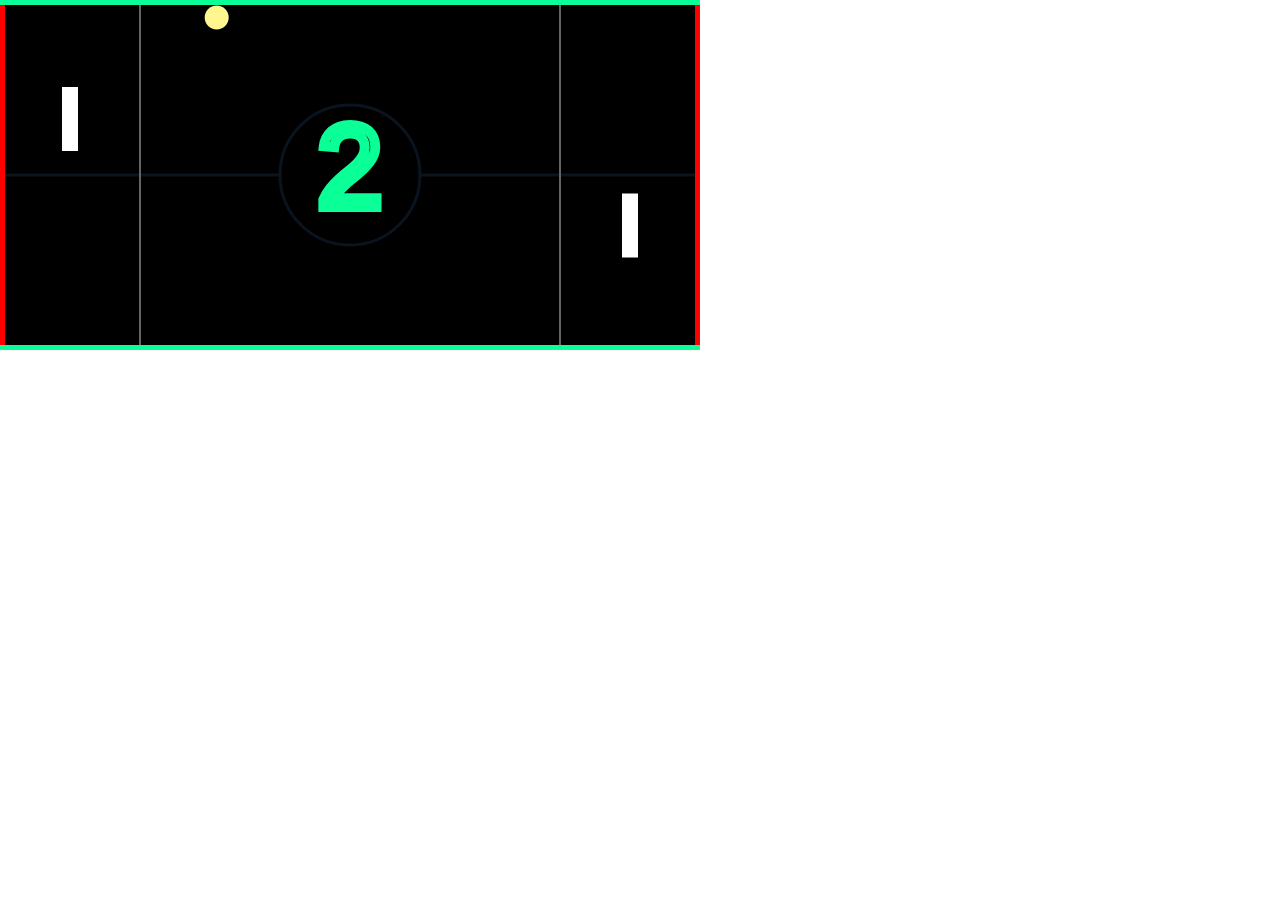
==== index.html @ 70215d9a "next step: create graphisce for the countdown" ====
<!DOCTYPE html>
<html lang="">
  <head>
    <meta charset="utf-8">
    <meta name="viewport" content="width=device-width, initial-scale=1.0">
    <title>PONG</title>
    <style> body {padding: 0; margin: 0;} </style>
    <script src="p5.min.js"></script>
    <!--<script src="../../../src/p5/addons/p5.dom.js"></script>-->

    <script src="field.js"></script>
    <script src="ball.js"></script>
    <script src="platform.js"></script>
    <script src="wave.js"></script>
    <script src="sketch.js"></script>
  </head>
  <body>
  </body>
</html>
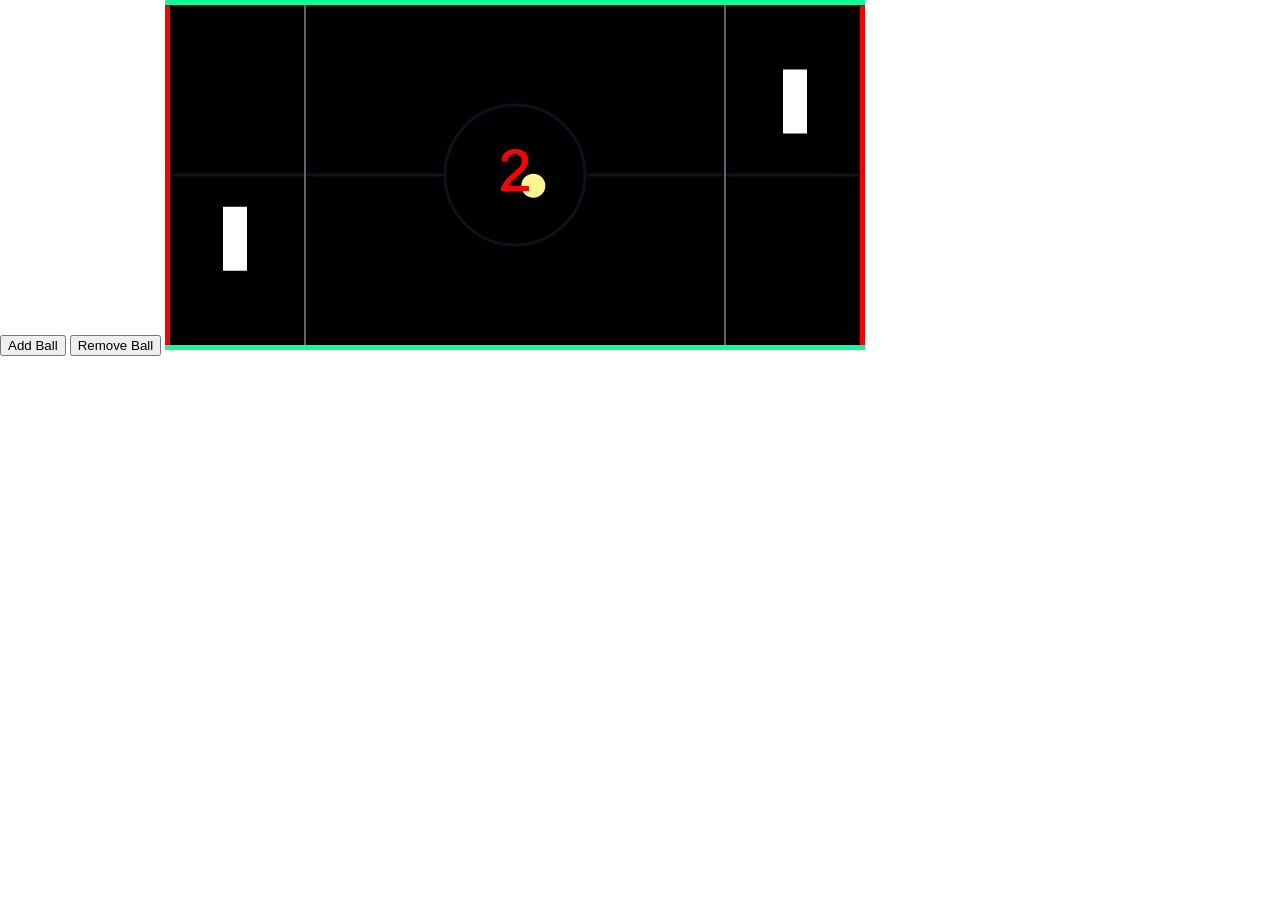
==== commit a96d4d7b: "little Buttons" ====
--- a/index.html
+++ b/index.html
@@ -15,5 +15,7 @@
     <script src="sketch.js"></script>
   </head>
   <body>
+    <button onClick="addBall()">Add Ball</button>
+    <button onClick="removeBall()">Remove Ball</button>
   </body>
 </html>
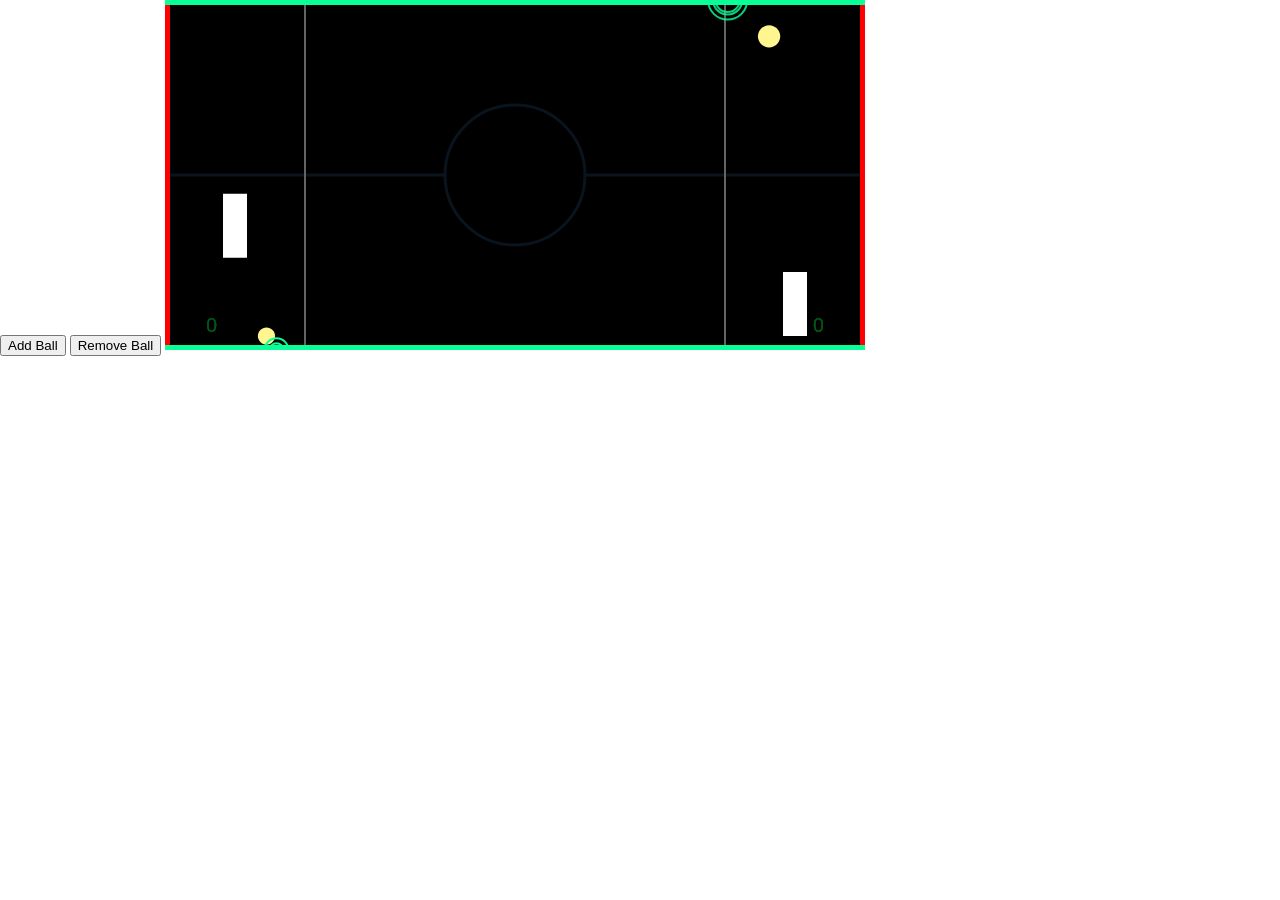
==== commit 7650081b: "added favicon" ====
--- a/index.html
+++ b/index.html
@@ -4,6 +4,7 @@
     <meta charset="utf-8">
     <meta name="viewport" content="width=device-width, initial-scale=1.0">
     <title>PONG</title>
+    <link rel="shortcut icon" type="image/x-icon" href="./favicon.ico">
     <style> body {padding: 0; margin: 0;} </style>
     <script src="p5.min.js"></script>
     <!--<script src="../../../src/p5/addons/p5.dom.js"></script>-->
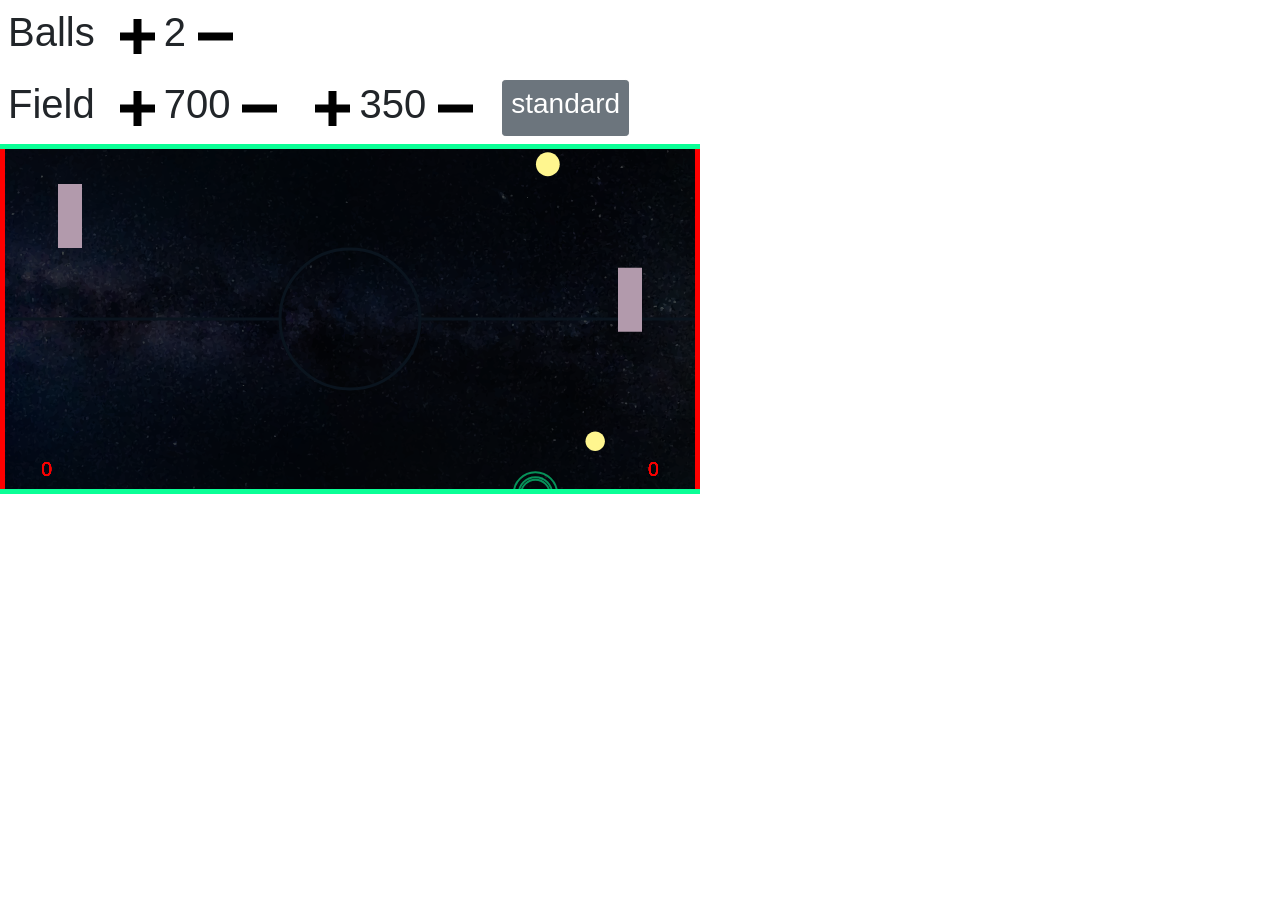
==== commit 7217e2c5: "variable width and height" ====
--- a/index.html
+++ b/index.html
@@ -3,20 +3,55 @@
   <head>
     <meta charset="utf-8">
     <meta name="viewport" content="width=device-width, initial-scale=1.0">
+
+    <link rel="shortcut icon" type="image/x-icon" href="./favicon.ico">
     <title>PONG</title>
-    <link rel="shortcut icon" type="image/x-icon" href="./favicon.ico">
-    <style> body {padding: 0; margin: 0;} </style>
+
+    <link
+      rel="stylesheet"
+      href="https://stackpath.bootstrapcdn.com/bootstrap/4.3.1/css/bootstrap.min.css"
+      integrity="sha384-ggOyR0iXCbMQv3Xipma34MD+dH/1fQ784/j6cY/iJTQUOhcWr7x9JvoRxT2MZw1T"
+      crossorigin="anonymous"
+    >
+
     <script src="p5.min.js"></script>
     <!--<script src="../../../src/p5/addons/p5.dom.js"></script>-->
-
     <script src="field.js"></script>
     <script src="ball.js"></script>
     <script src="platform.js"></script>
     <script src="wave.js"></script>
+    <script src="buttons.js"></script>
     <script src="sketch.js"></script>
   </head>
   <body>
-    <button onClick="addBall()">Add Ball</button>
-    <button onClick="removeBall()">Remove Ball</button>
+    <div id="contrArea">
+      <!-- BALLS -->
+      <div class="d-flex flex-row">
+          <h1 class="p-2">Balls</h1>
+          <div class="p-2 btn-group" role="group" aria-label="Basic example">
+            <button onClick="addBall()" type="button" class="btn btn-default btn-sm"><img width="35" height="35" src="./+.png" alt="Plus Button"></button>
+            <h1 id="ballNr"></h1>
+            <button onClick="removeBall()" type="button" class="btn btn-default"><img width="35" height="35" src="./-.png" alt="Minus Button"></button>
+          </div>
+      </div>
+  
+      <!-- FIELD -->
+      <div class="d-flex flex-row">
+          <h1 class="p-2">Field</h1>
+          <div class="p-2 btn-group" role="group" aria-label="Basic example">
+            <button onClick="moreWidth()" type="button" class="btn btn-default btn-sm"><img width="35" height="35" src="./+.png" alt="Plus Button"></button>
+            <h1 id="fW"></h1>
+            <button onClick="lessWidth()" type="button" class="btn btn-default"><img width="35" height="35" src="./-.png" alt="Minus Button"></button>
+          </div>
+          <div class="p-2 btn-group" role="group" aria-label="Basic example">
+            <button onClick="moreHeight()" type="button" class="btn btn-default btn-sm"><img width="35" height="35" src="./+.png" alt="Plus Button"></button>
+            <h1 id="fH"></h1>
+            <button onClick="lessHeight()" type="button" class="btn btn-default"><img width="35" height="35" src="./-.png" alt="Minus Button"></button>
+          </div>
+          <div class="p-2 btn-group" role="group" aria-label="Basic example">
+            <button onClick="defaultField()" type="button" class="btn btn-secondary btn-sm"><h3>standard</h3></button>
+          </div>
+      </div>
+    </div>
   </body>
 </html>
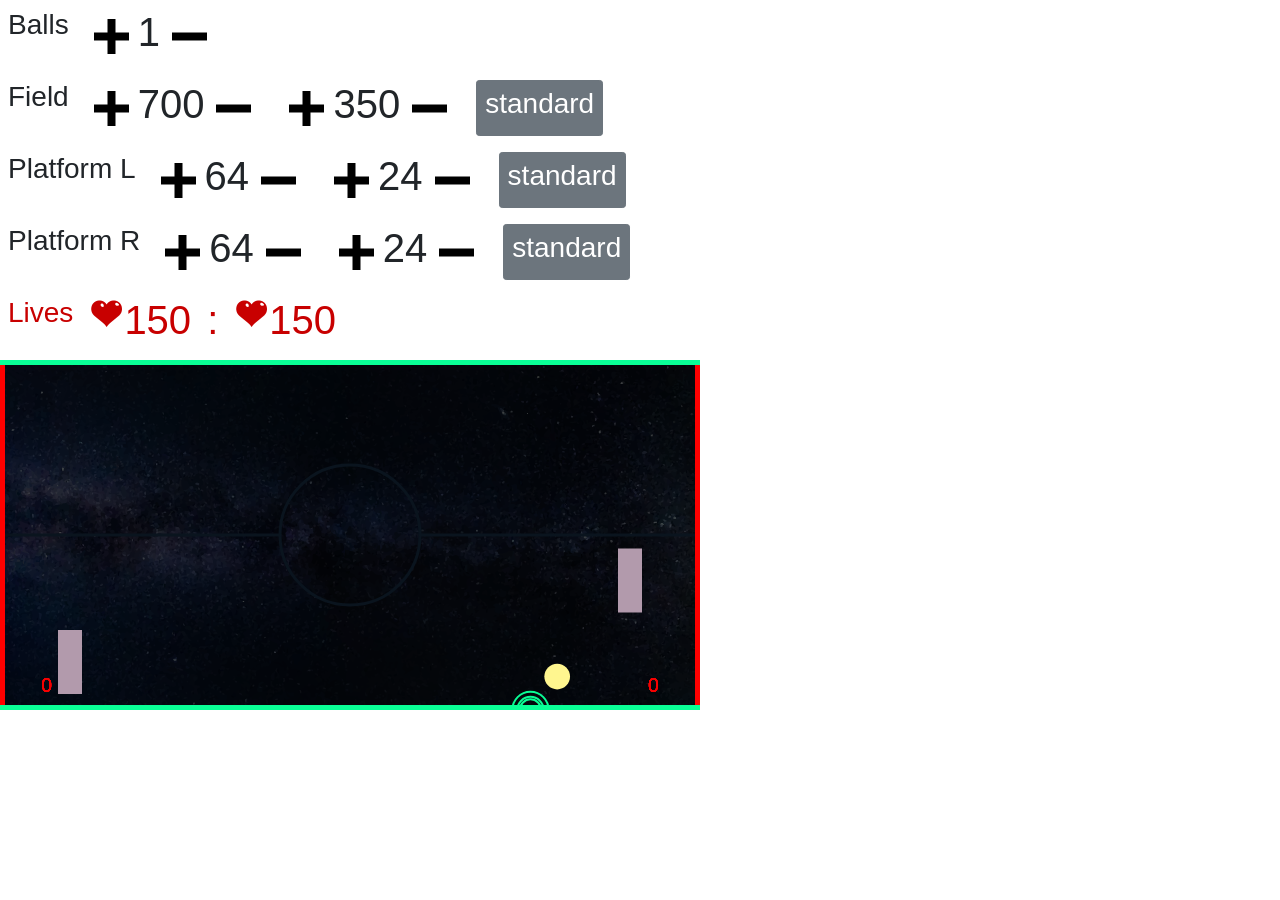
==== commit 00c17b87: "balls have a lifetime & platforms can change size" ====
--- a/index.html
+++ b/index.html
@@ -6,6 +6,8 @@
 
     <link rel="shortcut icon" type="image/x-icon" href="./favicon.ico">
     <title>PONG</title>
+
+    <link rel="stylesheet" href="./style.css">
 
     <link
       rel="stylesheet"
@@ -27,7 +29,7 @@
     <div id="contrArea">
       <!-- BALLS -->
       <div class="d-flex flex-row">
-          <h1 class="p-2">Balls</h1>
+          <h3 class="p-2">Balls</h3>
           <div class="p-2 btn-group" role="group" aria-label="Basic example">
             <button onClick="addBall()" type="button" class="btn btn-default btn-sm"><img width="35" height="35" src="./+.png" alt="Plus Button"></button>
             <h1 id="ballNr"></h1>
@@ -37,7 +39,7 @@
   
       <!-- FIELD -->
       <div class="d-flex flex-row">
-          <h1 class="p-2">Field</h1>
+          <h3 class="p-2">Field</h3>
           <div class="p-2 btn-group" role="group" aria-label="Basic example">
             <button onClick="moreWidth()" type="button" class="btn btn-default btn-sm"><img width="35" height="35" src="./+.png" alt="Plus Button"></button>
             <h1 id="fW"></h1>
@@ -52,6 +54,56 @@
             <button onClick="defaultField()" type="button" class="btn btn-secondary btn-sm"><h3>standard</h3></button>
           </div>
       </div>
+  
+      <!-- PLATFORMS -->
+      <div class="d-flex flex-row">
+          <h3 class="p-2">Platform L</h3>
+          <div class="p-2 btn-group" role="group" aria-label="Basic example">
+            <button onClick="morePlHeight(true)" type="button" class="btn btn-default btn-sm"><img width="35" height="35" src="./+.png" alt="Plus Button"></button>
+            <h1 id="pllh"></h1>
+            <button onClick="lessPlHeight(true)" type="button" class="btn btn-default"><img width="35" height="35" src="./-.png" alt="Minus Button"></button>
+          </div>
+          <div class="p-2 btn-group" role="group" aria-label="Basic example">
+            <button onClick="morePlWidth(true)" type="button" class="btn btn-default btn-sm"><img width="35" height="35" src="./+.png" alt="Plus Button"></button>
+            <h1 id="pllw"></h1>
+            <button onClick="lessPlWidth(true)" type="button" class="btn btn-default"><img width="35" height="35" src="./-.png" alt="Minus Button"></button>
+          </div>
+          <div class="p-2 btn-group" role="group" aria-label="Basic example">
+            <button onClick="defaultPlatform(true)" type="button" class="btn btn-secondary btn-sm"><h3>standard</h3></button>
+          </div>
+      </div>
+
+      <div class="d-flex flex-row">
+          <h3 class="p-2">Platform R</h3>
+          <div class="p-2 btn-group" role="group" aria-label="Basic example">
+            <button onClick="morePlHeight(false)" type="button" class="btn btn-default btn-sm"><img width="35" height="35" src="./+.png" alt="Plus Button"></button>
+            <h1 id="plrh"></h1>
+            <button onClick="lessPlHeight(false)" type="button" class="btn btn-default"><img width="35" height="35" src="./-.png" alt="Minus Button"></button>
+          </div>
+          <div class="p-2 btn-group" role="group" aria-label="Basic example">
+            <button onClick="morePlWidth(false)" type="button" class="btn btn-default btn-sm"><img width="35" height="35" src="./+.png" alt="Plus Button"></button>
+            <h1 id="plrw"></h1>
+            <button onClick="lessPlWidth(false)" type="button" class="btn btn-default"><img width="35" height="35" src="./-.png" alt="Minus Button"></button>
+          </div>
+          <div class="p-2 btn-group" role="group" aria-label="Basic example">
+            <button onClick="defaultPlatform(false)" type="button" class="btn btn-secondary btn-sm"><h3>standard</h3></button>
+          </div>
+      </div>
+  
+      <!-- SCORE -->
+      <div id="scoreboard" class="d-flex flex-row">
+          <h3 class="p-2">Lives</h3>
+          <div class="p-2 btn-group" role="group" aria-label="Basic example">
+            <img width="35" height="35" src="./heart.png">
+            <h1 id="leftscore"></h1>
+          </div>
+          <h1 class="p-2">:</h1>
+          <div class="p-2 btn-group" role="group" aria-label="Basic example">
+              <img width="35" height="35" src="./heart.png">
+            <h1 id="rightscore"></h1>
+          </div>
+      </div>
+
     </div>
   </body>
 </html>
--- a/style.css
+++ b/style.css
@@ -0,0 +1,3 @@
+#scoreboard {
+    color: rgb(200,0,0);
+}
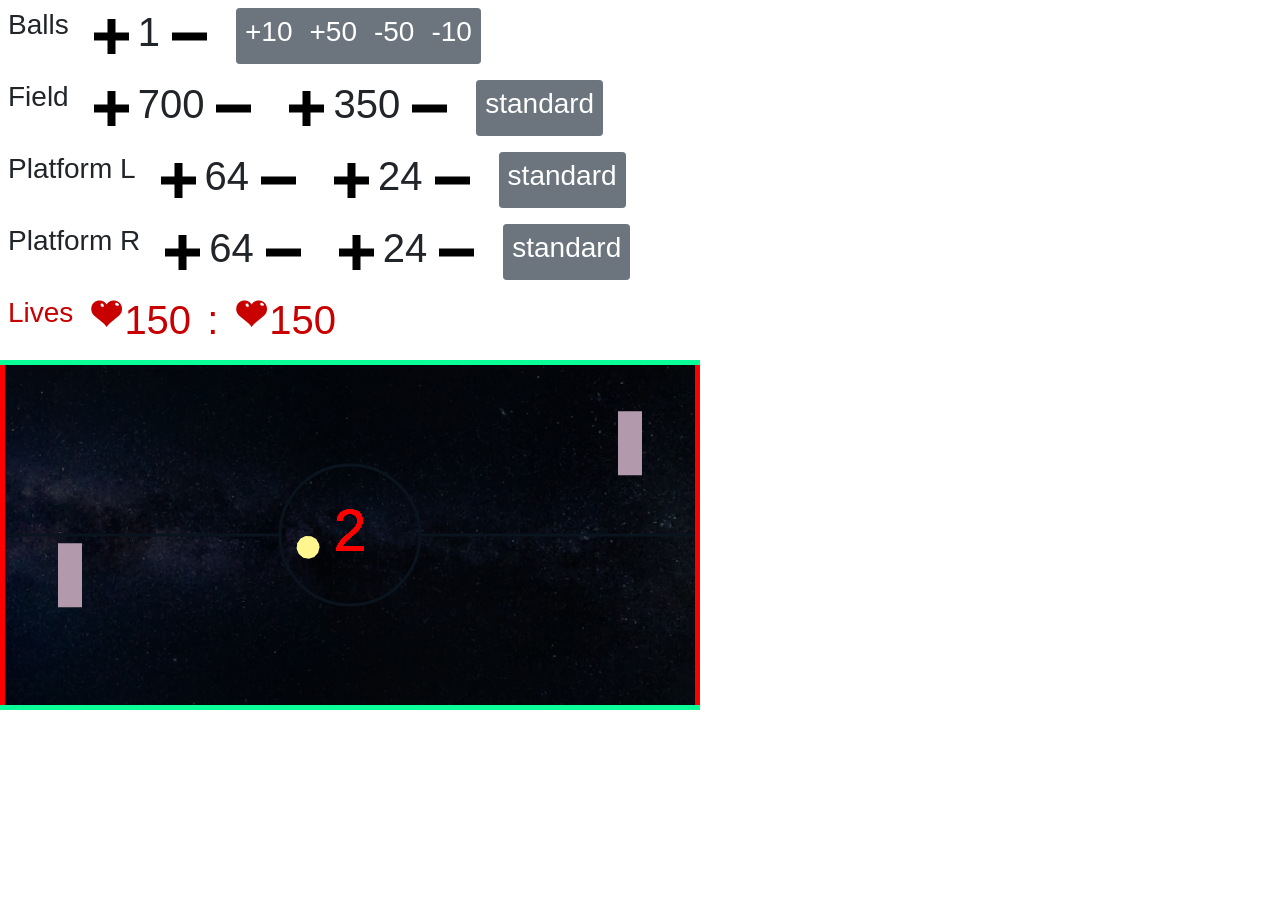
==== commit 6466a609: "gameover" ====
--- a/index.html
+++ b/index.html
@@ -31,9 +31,15 @@
       <div class="d-flex flex-row">
           <h3 class="p-2">Balls</h3>
           <div class="p-2 btn-group" role="group" aria-label="Basic example">
-            <button onClick="addBall()" type="button" class="btn btn-default btn-sm"><img width="35" height="35" src="./+.png" alt="Plus Button"></button>
+            <button onClick="addBall(1)" type="button" class="btn btn-default btn-sm"><img width="35" height="35" src="./+.png" alt="Plus Button"></button>
             <h1 id="ballNr"></h1>
-            <button onClick="removeBall()" type="button" class="btn btn-default"><img width="35" height="35" src="./-.png" alt="Minus Button"></button>
+            <button onClick="removeBall(1)" type="button" class="btn btn-default"><img width="35" height="35" src="./-.png" alt="Minus Button"></button>
+          </div>
+          <div class="p-2 btn-group" role="group" aria-label="Basic example">
+            <button onClick="addBall(10)" type="button" class="btn btn-secondary btn-sm"><h3>+10</h3></button>
+            <button onClick="addBall(50)" type="button" class="btn btn-secondary btn-sm"><h3>+50</h3></button>
+            <button onClick="removeBall(50)" type="button" class="btn btn-secondary btn-sm"><h3>-50</h3></button>
+            <button onClick="removeBall(10)" type="button" class="btn btn-secondary btn-sm"><h3>-10</h3></button>
           </div>
       </div>
   
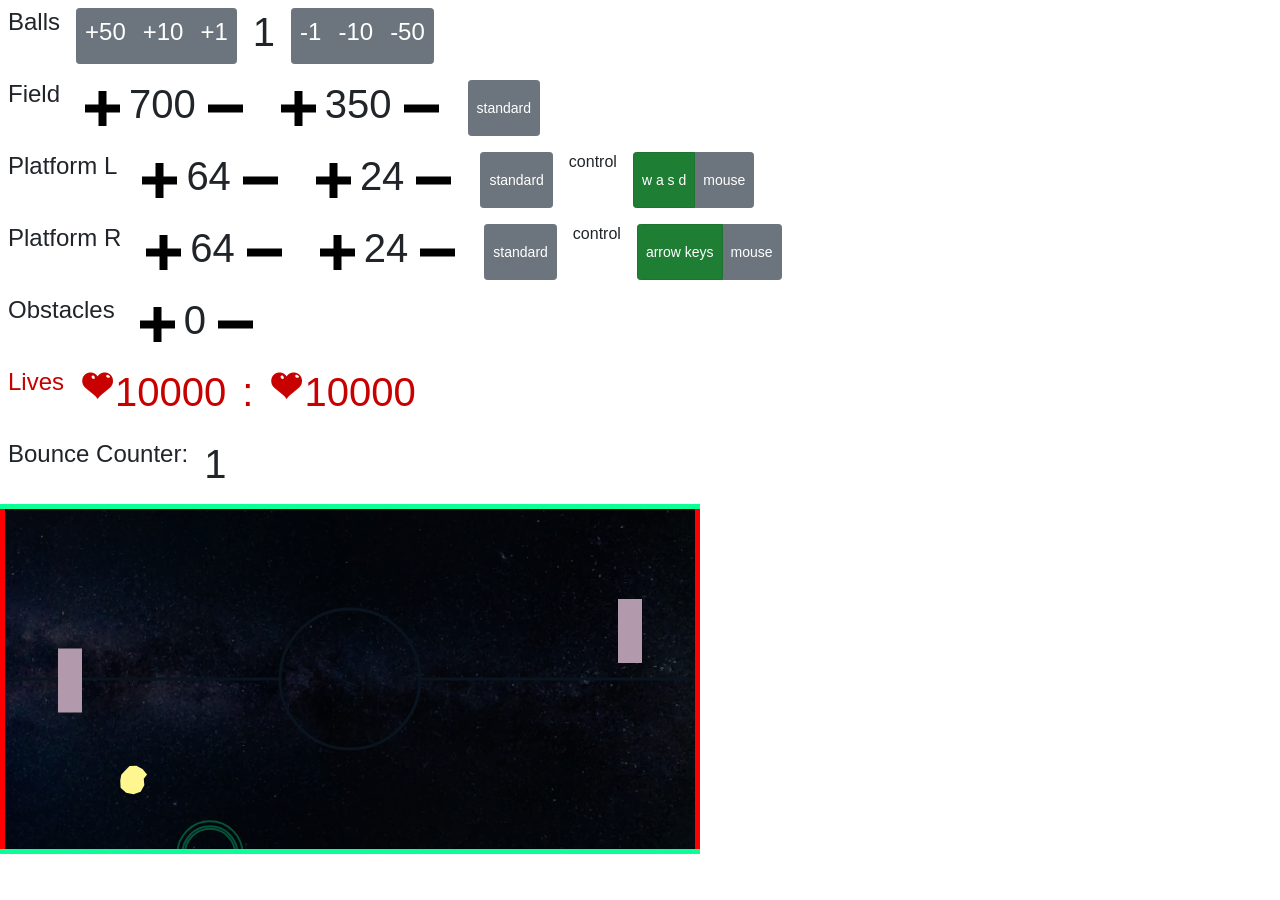
==== commit e77731c9: "mouse control & obstacles" ====
--- a/index.html
+++ b/index.html
@@ -15,7 +15,7 @@
       integrity="sha384-ggOyR0iXCbMQv3Xipma34MD+dH/1fQ784/j6cY/iJTQUOhcWr7x9JvoRxT2MZw1T"
       crossorigin="anonymous"
     >
-
+    <script src="https://code.jquery.com/jquery-3.4.1.min.js"></script>
     <script src="p5.min.js"></script>
     <!--<script src="../../../src/p5/addons/p5.dom.js"></script>-->
     <script src="field.js"></script>
@@ -24,28 +24,31 @@
     <script src="wave.js"></script>
     <script src="buttons.js"></script>
     <script src="sketch.js"></script>
+    <script src="obstacle.js"></script>
   </head>
   <body>
     <div id="contrArea">
       <!-- BALLS -->
       <div class="d-flex flex-row">
-          <h3 class="p-2">Balls</h3>
+          <h4 class="p-2">Balls</h4>
           <div class="p-2 btn-group" role="group" aria-label="Basic example">
-            <button onClick="addBall(1)" type="button" class="btn btn-default btn-sm"><img width="35" height="35" src="./+.png" alt="Plus Button"></button>
-            <h1 id="ballNr"></h1>
-            <button onClick="removeBall(1)" type="button" class="btn btn-default"><img width="35" height="35" src="./-.png" alt="Minus Button"></button>
+            <button onClick="addBall(50)" type="button" class="btn btn-secondary btn-sm"><h4>+50</h4></button>
+            <button onClick="addBall(10)" type="button" class="btn btn-secondary btn-sm"><h4>+10</h4></button>
+            <button onClick="addBall()" type="button" class="btn btn-secondary btn-sm"><h4>+1</h4></button>
           </div>
           <div class="p-2 btn-group" role="group" aria-label="Basic example">
-            <button onClick="addBall(10)" type="button" class="btn btn-secondary btn-sm"><h3>+10</h3></button>
-            <button onClick="addBall(50)" type="button" class="btn btn-secondary btn-sm"><h3>+50</h3></button>
-            <button onClick="removeBall(50)" type="button" class="btn btn-secondary btn-sm"><h3>-50</h3></button>
-            <button onClick="removeBall(10)" type="button" class="btn btn-secondary btn-sm"><h3>-10</h3></button>
+            <h1 id="ballNr"></h1>
+          </div>
+          <div class="p-2 btn-group" role="group" aria-label="Basic example">
+            <button onClick="removeBall()" type="button" class="btn btn-secondary btn-sm"><h4>-1</h4></button>
+            <button onClick="removeBall(10)" type="button" class="btn btn-secondary btn-sm"><h4>-10</h4></button>
+            <button onClick="removeBall(50)" type="button" class="btn btn-secondary btn-sm"><h4>-50</h4></button>
           </div>
       </div>
   
       <!-- FIELD -->
       <div class="d-flex flex-row">
-          <h3 class="p-2">Field</h3>
+          <h4 class="p-2">Field</h4>
           <div class="p-2 btn-group" role="group" aria-label="Basic example">
             <button onClick="moreWidth()" type="button" class="btn btn-default btn-sm"><img width="35" height="35" src="./+.png" alt="Plus Button"></button>
             <h1 id="fW"></h1>
@@ -57,13 +60,14 @@
             <button onClick="lessHeight()" type="button" class="btn btn-default"><img width="35" height="35" src="./-.png" alt="Minus Button"></button>
           </div>
           <div class="p-2 btn-group" role="group" aria-label="Basic example">
-            <button onClick="defaultField()" type="button" class="btn btn-secondary btn-sm"><h3>standard</h3></button>
+            <button onClick="defaultField()" type="button" class="standard btn btn-secondary btn-sm">standard</button>
           </div>
       </div>
   
       <!-- PLATFORMS -->
+      <!-- left -->
       <div class="d-flex flex-row">
-          <h3 class="p-2">Platform L</h3>
+          <h4 class="p-2">Platform L</h4>
           <div class="p-2 btn-group" role="group" aria-label="Basic example">
             <button onClick="morePlHeight(true)" type="button" class="btn btn-default btn-sm"><img width="35" height="35" src="./+.png" alt="Plus Button"></button>
             <h1 id="pllh"></h1>
@@ -75,12 +79,19 @@
             <button onClick="lessPlWidth(true)" type="button" class="btn btn-default"><img width="35" height="35" src="./-.png" alt="Minus Button"></button>
           </div>
           <div class="p-2 btn-group" role="group" aria-label="Basic example">
-            <button onClick="defaultPlatform(true)" type="button" class="btn btn-secondary btn-sm"><h3>standard</h3></button>
+            <button onClick="defaultPlatform(true)" type="button" class="standard btn btn-secondary btn-sm">standard</button>
+          </div>
+          <!-- ctrl -->
+          <h6 class="p-2">control</h6>
+          <div id="leftCtrlToggle" onClick="changeCtrlL()" class="p-2 btn-group" role="group" aria-label="Basic example">
+            <button type="button" class="btn active btn-sm">w a s d</button>
+            <button type="button" class="btn mouse btn-sm">mouse</button>
           </div>
       </div>
 
+      <!-- right -->
       <div class="d-flex flex-row">
-          <h3 class="p-2">Platform R</h3>
+          <h4 class="p-2">Platform R</h4>
           <div class="p-2 btn-group" role="group" aria-label="Basic example">
             <button onClick="morePlHeight(false)" type="button" class="btn btn-default btn-sm"><img width="35" height="35" src="./+.png" alt="Plus Button"></button>
             <h1 id="plrh"></h1>
@@ -92,13 +103,29 @@
             <button onClick="lessPlWidth(false)" type="button" class="btn btn-default"><img width="35" height="35" src="./-.png" alt="Minus Button"></button>
           </div>
           <div class="p-2 btn-group" role="group" aria-label="Basic example">
-            <button onClick="defaultPlatform(false)" type="button" class="btn btn-secondary btn-sm"><h3>standard</h3></button>
+            <button onClick="defaultPlatform(false)" type="button" class="standard btn btn-secondary btn-sm">standard</button>
+          </div>
+          <!-- ctrl -->
+          <h6 class="p-2">control</h6>
+          <div id="rightCtrlToggle" onClick="changeCtrlR()" class="p-2 btn-group" role="group" aria-label="Basic example">
+            <button type="button" class="btn active btn-sm">arrow keys</button>
+            <button type="button" class="btn mouse btn-sm">mouse</button>
+          </div>
+      </div>
+  
+      <!-- OBSTACLES -->
+      <div class="d-flex flex-row">
+          <h4 class="p-2">Obstacles</h4>
+          <div class="p-2 btn-group" role="group" aria-label="Basic example">
+            <button onClick="addObstacle()" type="button" class="btn btn-default btn-sm"><img width="35" height="35" src="./+.png" alt="Plus Button"></button>
+            <h1 id="numberOfObstacles"></h1>
+            <button onClick="removeObstacle()" type="button" class="btn btn-default"><img width="35" height="35" src="./-.png" alt="Minus Button"></button>
           </div>
       </div>
   
       <!-- SCORE -->
       <div id="scoreboard" class="d-flex flex-row">
-          <h3 class="p-2">Lives</h3>
+          <h4 class="p-2">Lives</h4>
           <div class="p-2 btn-group" role="group" aria-label="Basic example">
             <img width="35" height="35" src="./heart.png">
             <h1 id="leftscore"></h1>
@@ -109,6 +136,14 @@
             <h1 id="rightscore"></h1>
           </div>
       </div>
+  
+      <!-- SCORE II -->
+      <div class="d-flex flex-row">
+          <h4 class="p-2">Bounce Counter: </h4>
+          <div class="p-2 btn-group" role="group" aria-label="Basic example">
+             <h1 id="bounceCounter"></h1>
+          </div>
+      </div>
 
     </div>
   </body>
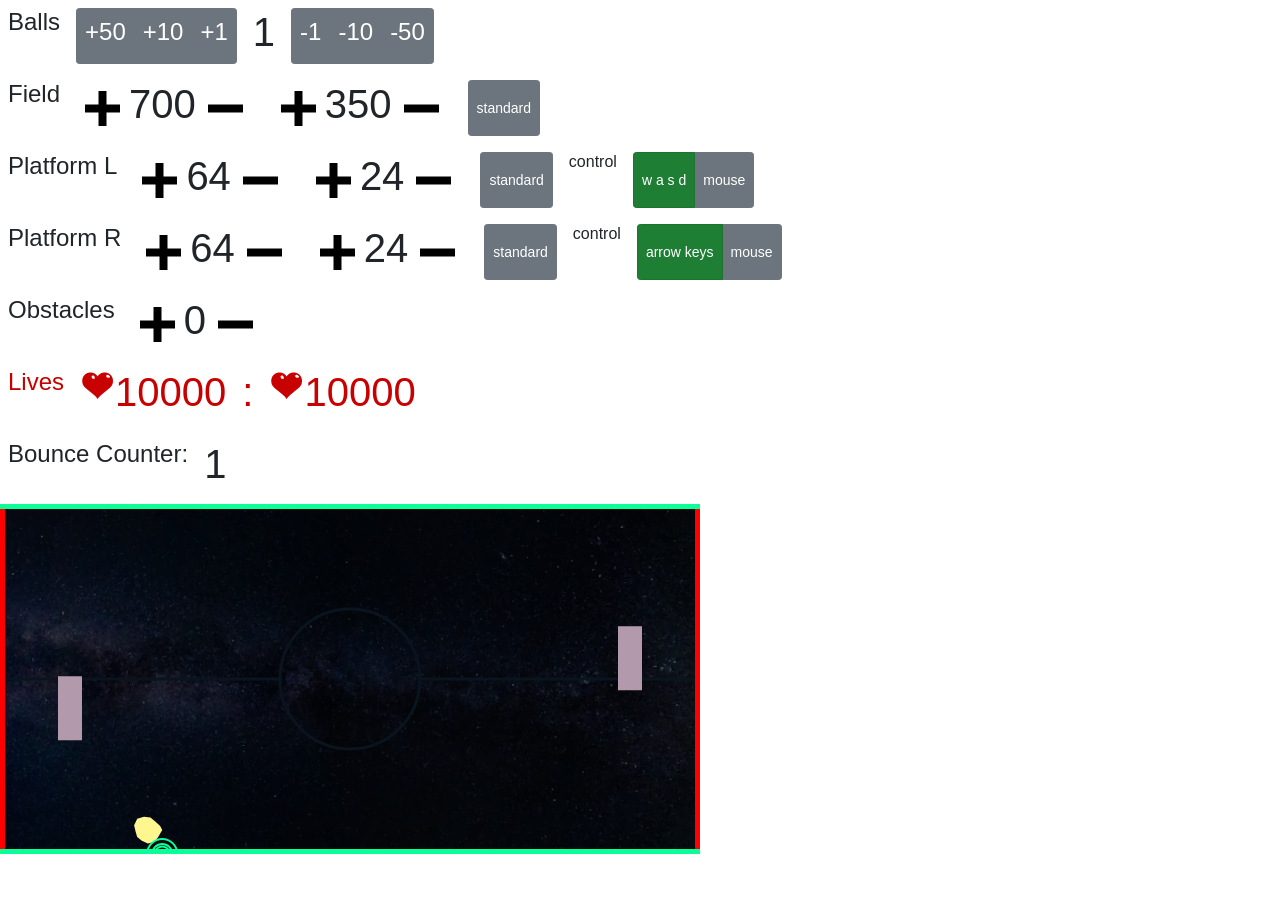
==== commit 9593e6cf: "structured files" ====
--- a/index.html
+++ b/index.html
@@ -4,10 +4,10 @@
     <meta charset="utf-8">
     <meta name="viewport" content="width=device-width, initial-scale=1.0">
 
-    <link rel="shortcut icon" type="image/x-icon" href="./favicon.ico">
+    <link rel="shortcut icon" type="image/x-icon" href="./asserts/favicon.ico">
     <title>PONG</title>
 
-    <link rel="stylesheet" href="./style.css">
+    <link rel="stylesheet" href="./style/style.css">
 
     <link
       rel="stylesheet"
@@ -16,15 +16,15 @@
       crossorigin="anonymous"
     >
     <script src="https://code.jquery.com/jquery-3.4.1.min.js"></script>
-    <script src="p5.min.js"></script>
+    <script src="lib/p5.min.js"></script>
     <!--<script src="../../../src/p5/addons/p5.dom.js"></script>-->
-    <script src="field.js"></script>
-    <script src="ball.js"></script>
-    <script src="platform.js"></script>
-    <script src="wave.js"></script>
+    <script src="objects/field.js"></script>
+    <script src="objects/ball.js"></script>
+    <script src="objects/platform.js"></script>
+    <script src="objects/wave.js"></script>
+    <script src="objects/obstacle.js"></script>
     <script src="buttons.js"></script>
     <script src="sketch.js"></script>
-    <script src="obstacle.js"></script>
   </head>
   <body>
     <div id="contrArea">
@@ -50,14 +50,14 @@
       <div class="d-flex flex-row">
           <h4 class="p-2">Field</h4>
           <div class="p-2 btn-group" role="group" aria-label="Basic example">
-            <button onClick="moreWidth()" type="button" class="btn btn-default btn-sm"><img width="35" height="35" src="./+.png" alt="Plus Button"></button>
+            <button onClick="moreWidth()" type="button" class="btn btn-default btn-sm"><img width="35" height="35" src="./asserts/+.png" alt="Plus Button"></button>
             <h1 id="fW"></h1>
-            <button onClick="lessWidth()" type="button" class="btn btn-default"><img width="35" height="35" src="./-.png" alt="Minus Button"></button>
+            <button onClick="lessWidth()" type="button" class="btn btn-default"><img width="35" height="35" src="./asserts/-.png" alt="Minus Button"></button>
           </div>
           <div class="p-2 btn-group" role="group" aria-label="Basic example">
-            <button onClick="moreHeight()" type="button" class="btn btn-default btn-sm"><img width="35" height="35" src="./+.png" alt="Plus Button"></button>
+            <button onClick="moreHeight()" type="button" class="btn btn-default btn-sm"><img width="35" height="35" src="./asserts/+.png" alt="Plus Button"></button>
             <h1 id="fH"></h1>
-            <button onClick="lessHeight()" type="button" class="btn btn-default"><img width="35" height="35" src="./-.png" alt="Minus Button"></button>
+            <button onClick="lessHeight()" type="button" class="btn btn-default"><img width="35" height="35" src="./asserts/-.png" alt="Minus Button"></button>
           </div>
           <div class="p-2 btn-group" role="group" aria-label="Basic example">
             <button onClick="defaultField()" type="button" class="standard btn btn-secondary btn-sm">standard</button>
@@ -69,14 +69,14 @@
       <div class="d-flex flex-row">
           <h4 class="p-2">Platform L</h4>
           <div class="p-2 btn-group" role="group" aria-label="Basic example">
-            <button onClick="morePlHeight(true)" type="button" class="btn btn-default btn-sm"><img width="35" height="35" src="./+.png" alt="Plus Button"></button>
+            <button onClick="morePlHeight(true)" type="button" class="btn btn-default btn-sm"><img width="35" height="35" src="./asserts/+.png" alt="Plus Button"></button>
             <h1 id="pllh"></h1>
-            <button onClick="lessPlHeight(true)" type="button" class="btn btn-default"><img width="35" height="35" src="./-.png" alt="Minus Button"></button>
+            <button onClick="lessPlHeight(true)" type="button" class="btn btn-default"><img width="35" height="35" src="./asserts/-.png" alt="Minus Button"></button>
           </div>
           <div class="p-2 btn-group" role="group" aria-label="Basic example">
-            <button onClick="morePlWidth(true)" type="button" class="btn btn-default btn-sm"><img width="35" height="35" src="./+.png" alt="Plus Button"></button>
+            <button onClick="morePlWidth(true)" type="button" class="btn btn-default btn-sm"><img width="35" height="35" src="./asserts/+.png" alt="Plus Button"></button>
             <h1 id="pllw"></h1>
-            <button onClick="lessPlWidth(true)" type="button" class="btn btn-default"><img width="35" height="35" src="./-.png" alt="Minus Button"></button>
+            <button onClick="lessPlWidth(true)" type="button" class="btn btn-default"><img width="35" height="35" src="./asserts/-.png" alt="Minus Button"></button>
           </div>
           <div class="p-2 btn-group" role="group" aria-label="Basic example">
             <button onClick="defaultPlatform(true)" type="button" class="standard btn btn-secondary btn-sm">standard</button>
@@ -93,14 +93,14 @@
       <div class="d-flex flex-row">
           <h4 class="p-2">Platform R</h4>
           <div class="p-2 btn-group" role="group" aria-label="Basic example">
-            <button onClick="morePlHeight(false)" type="button" class="btn btn-default btn-sm"><img width="35" height="35" src="./+.png" alt="Plus Button"></button>
+            <button onClick="morePlHeight(false)" type="button" class="btn btn-default btn-sm"><img width="35" height="35" src="./asserts/+.png" alt="Plus Button"></button>
             <h1 id="plrh"></h1>
-            <button onClick="lessPlHeight(false)" type="button" class="btn btn-default"><img width="35" height="35" src="./-.png" alt="Minus Button"></button>
+            <button onClick="lessPlHeight(false)" type="button" class="btn btn-default"><img width="35" height="35" src="./asserts/-.png" alt="Minus Button"></button>
           </div>
           <div class="p-2 btn-group" role="group" aria-label="Basic example">
-            <button onClick="morePlWidth(false)" type="button" class="btn btn-default btn-sm"><img width="35" height="35" src="./+.png" alt="Plus Button"></button>
+            <button onClick="morePlWidth(false)" type="button" class="btn btn-default btn-sm"><img width="35" height="35" src="./asserts/+.png" alt="Plus Button"></button>
             <h1 id="plrw"></h1>
-            <button onClick="lessPlWidth(false)" type="button" class="btn btn-default"><img width="35" height="35" src="./-.png" alt="Minus Button"></button>
+            <button onClick="lessPlWidth(false)" type="button" class="btn btn-default"><img width="35" height="35" src="./asserts/-.png" alt="Minus Button"></button>
           </div>
           <div class="p-2 btn-group" role="group" aria-label="Basic example">
             <button onClick="defaultPlatform(false)" type="button" class="standard btn btn-secondary btn-sm">standard</button>
@@ -117,9 +117,9 @@
       <div class="d-flex flex-row">
           <h4 class="p-2">Obstacles</h4>
           <div class="p-2 btn-group" role="group" aria-label="Basic example">
-            <button onClick="addObstacle()" type="button" class="btn btn-default btn-sm"><img width="35" height="35" src="./+.png" alt="Plus Button"></button>
+            <button onClick="addObstacle()" type="button" class="btn btn-default btn-sm"><img width="35" height="35" src="./asserts/+.png" alt="Plus Button"></button>
             <h1 id="numberOfObstacles"></h1>
-            <button onClick="removeObstacle()" type="button" class="btn btn-default"><img width="35" height="35" src="./-.png" alt="Minus Button"></button>
+            <button onClick="removeObstacle()" type="button" class="btn btn-default"><img width="35" height="35" src="./asserts/-.png" alt="Minus Button"></button>
           </div>
       </div>
   
@@ -127,12 +127,12 @@
       <div id="scoreboard" class="d-flex flex-row">
           <h4 class="p-2">Lives</h4>
           <div class="p-2 btn-group" role="group" aria-label="Basic example">
-            <img width="35" height="35" src="./heart.png">
+            <img width="35" height="35" src="./asserts/heart.png">
             <h1 id="leftscore"></h1>
           </div>
           <h1 class="p-2">:</h1>
           <div class="p-2 btn-group" role="group" aria-label="Basic example">
-              <img width="35" height="35" src="./heart.png">
+              <img width="35" height="35" src="./asserts/heart.png">
             <h1 id="rightscore"></h1>
           </div>
       </div>
--- a/style/style.css
+++ b/style/style.css
@@ -0,0 +1,3 @@
+#scoreboard {
+    color: rgb(200,0,0);
+}
